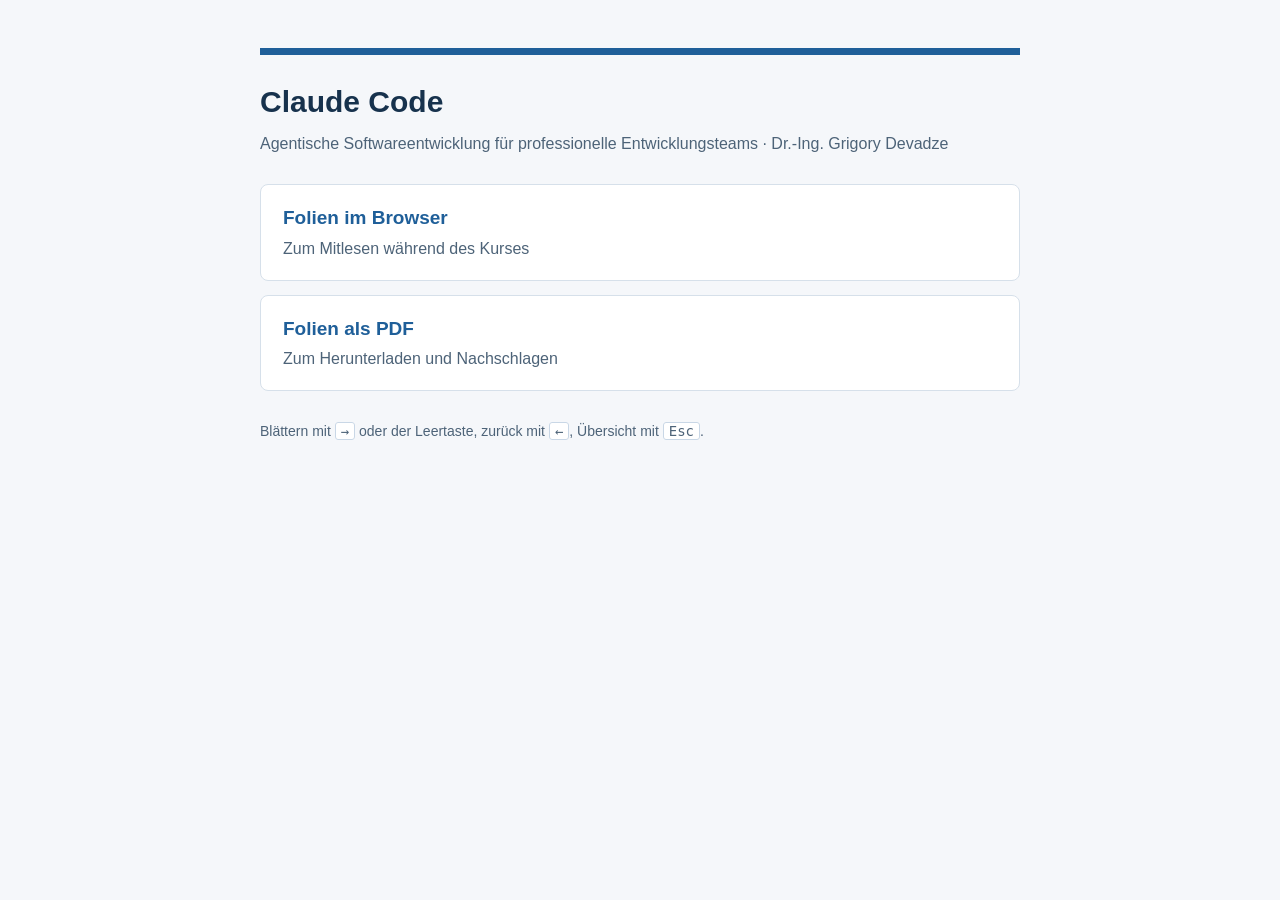
==== index.html @ 65f0b291 "Folien zum Mitlesen und als PDF" ====
<!DOCTYPE html>
<html lang="de"><head><meta charset="utf-8"><meta name="viewport" content="width=device-width, initial-scale=1">
<title>Claude Code: Folien</title>
<style>
body{font-family:Arial,Helvetica,sans-serif;color:#1f3347;background:#f5f7fa;max-width:760px;margin:0 auto;padding:48px 20px;line-height:1.55}
header{border-top:7px solid #1f5f99;padding-top:24px}h1{color:#17324d;margin:0 0 6px;font-size:30px}
p.sub{color:#4d6378;margin:0 0 28px}a.deck{display:block;background:#fff;border:1px solid #d6e0ea;border-radius:8px;
padding:18px 22px;margin:14px 0;text-decoration:none;color:inherit}a.deck:hover{border-color:#1f5f99}
a.deck b{color:#1f5f99;font-size:19px}a.deck span{display:block;color:#4d6378;margin-top:4px}
.hint{font-size:14px;color:#4d6378;margin-top:30px}kbd{border:1px solid #c9d7e6;border-radius:3px;padding:0 5px;background:#fff}
</style></head><body><header><h1>Claude Code</h1><p class="sub">Agentische Softwareentwicklung für professionelle Entwicklungsteams · Dr.-Ing. Grigory Devadze</p></header>
<a class="deck" href="claude-code.html"><b>Folien im Browser</b><span>Zum Mitlesen während des Kurses</span></a>
<a class="deck" href="claude-code-folien.pdf"><b>Folien als PDF</b><span>Zum Herunterladen und Nachschlagen</span></a>
<p class="hint">Blättern mit <kbd>→</kbd> oder der Leertaste, zurück mit <kbd>←</kbd>, Übersicht mit <kbd>Esc</kbd>.</p>
</body></html>
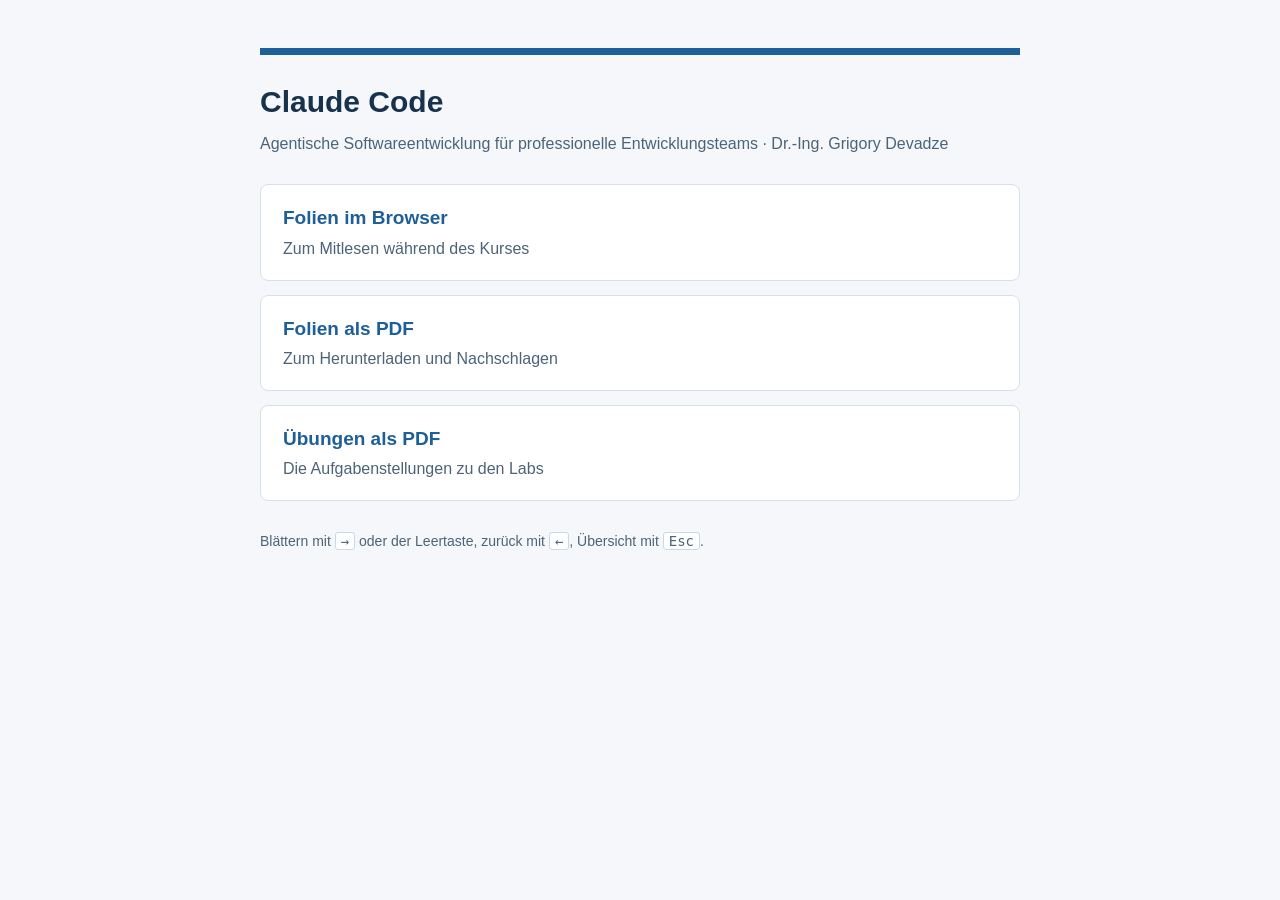
==== commit 00703956: "Übungen als PDF ergänzt" ====
--- a/index.html
+++ b/index.html
@@ -11,5 +11,6 @@
 </style></head><body><header><h1>Claude Code</h1><p class="sub">Agentische Softwareentwicklung für professionelle Entwicklungsteams · Dr.-Ing. Grigory Devadze</p></header>
 <a class="deck" href="claude-code.html"><b>Folien im Browser</b><span>Zum Mitlesen während des Kurses</span></a>
 <a class="deck" href="claude-code-folien.pdf"><b>Folien als PDF</b><span>Zum Herunterladen und Nachschlagen</span></a>
+<a class="deck" href="uebungen.pdf"><b>Übungen als PDF</b><span>Die Aufgabenstellungen zu den Labs</span></a>
 <p class="hint">Blättern mit <kbd>→</kbd> oder der Leertaste, zurück mit <kbd>←</kbd>, Übersicht mit <kbd>Esc</kbd>.</p>
 </body></html>
